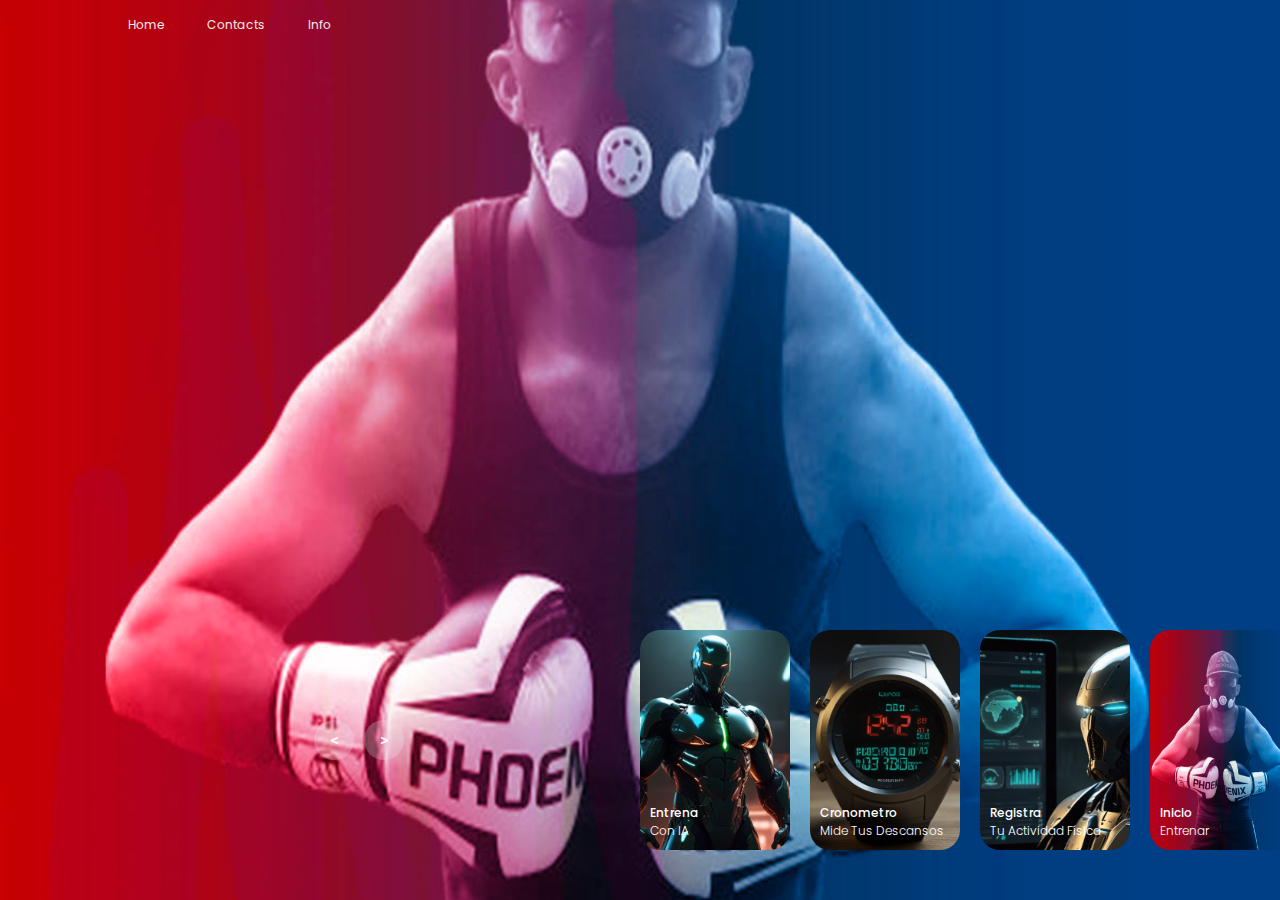
==== index.html @ 817d7978 "1-subida" ====
<!DOCTYPE html>
<html lang="en">
<head>
    <meta charset="UTF-8">
    <meta name="viewport" content="width=device-width, initial-scale=1.0">
    <title>Document</title>
    <link rel="stylesheet" href="style.css">
</head>
<body>
    <header>
        <nav>
            <a href="">Home</a>
            <a href="">Contacts</a>
            <a href="">Info</a>
        </nav>
    </header>

    <!-- carousel -->
    <div class="carousel">
        <!-- list item -->
        <div class="list">
            <div class="item">
                <img src="image/malveque.jpg"  class="carousel_item_img">
                <div class="content">
                    <div class="author">Levántate, entrena, repite.</div>
                    <div class="title">Fit</div>
                    <div class="topic">Coach</div>
                    <div class="des">
                        <!-- lorem 50 -->
                        
                    </div>
                    <div class="buttons">
                        <button>Desliza</button>
                      
                    </div>
                </div>
            </div>
            <div class="item">
                <img src="image/entrenador-virtual.jpg">
                <div class="content">
                 
                    
                    <div class="topic">Entrena con IA</div>
                    <div class="des">
                       
                    </div>
                    <div class="buttons">
                        <button>Entrena aqui</button>
                        
                    </div>
                </div>
            </div>
            <div class="item">
                <img src="image/cronometro.jpeg">
                <div class="content">
                    <div class="topic">Reloj</div>
                    <div class="des">
                        cronometro
                    </div>
                    <div class="buttons">
                        <button>Comenzar</button>
                       
                    </div>
                </div>
            </div>
            <div class="item">
                <img src="image/registro.jpg">
                <div class="content">
                    <div class="author">Registra</div>
                    <div class="title">Tu Actividad</div>
                    <div class="topic">Fisica</div>
                    <div class="des">
                        Lorem ipsum dolor, sit amet consectetur 
                    </div>
                    <div class="buttons">
                        <button>Registrar</button>
                        
                    </div>
                </div>
            </div>
        </div>
        <!-- list thumnail -->
        <div class="thumbnail">
            <div class="item">
                <img src="image/malveque.jpg">
                <div class="content">
                    <div class="title">
                        Inicio
                    </div>
                    <div class="description">
                        Entrenar
                    </div>
                </div>
            </div>
            <div class="item">
                <img src="./image/entrenador-virtual.jpg">
                <div class="content">
                    <div class="title">
                        Entrena 
                    </div>
                    <div class="description">
                       Con IA
                    </div>
                </div>
            </div>
            <div class="item">
                <img src="image/cronometro-virtual.jpg">
                <div class="content">
                    <div class="title">
                      Cronometro
                    </div>
                    <div class="description">
                        Mide Tus Descansos
                    </div>
                </div>
            </div>
            <div class="item">
                <img src="image/registro.jpg">
                <div class="content">
                    <div class="title">
                       Registra
                    </div>
                    <div class="description">
                       Tu Actividad Física
                    </div>
                </div>
            </div>
        </div>
        <!-- next prev -->

        <div class="arrows">
            <button id="prev"><</button>
            <button id="next">></button>
        </div>
        <!-- time running -->
        <div class="time"></div>
    </div>

    <script src="app.js"></script>
</body>
</html>
---- style.css ----
@import url('https://fonts.googleapis.com/css2?family=Poppins:ital,wght@0,100;0,200;0,300;0,400;0,500;0,600;0,700;0,800;0,900;1,100;1,200;1,300;1,400;1,500;1,600;1,700;1,800;1,900&display=swap');
body{
    margin: 0;
    background-color: #000;
    color: #eee;
    font-family: Poppins;
    font-size: 12px;
}
a{
    text-decoration: none;
}
header{
    width: 1140px;
    max-width: 80%;
    margin: auto;
    height: 50px;
    display: flex;
    align-items: center;
    position: relative;
    z-index: 100;
}
header a{
    color: #eee;
    margin-right: 40px;
}
/* carousel */
.carousel{
    height: 100vh;
    margin-top: -50px;
    width: 100vw;
    overflow: hidden;
    position: relative;
}
.carousel .list .item{
    width: 100%;
    height: 100%;
    position: absolute;
    inset: 0 0 0 0;
}
.carousel .list .item img{
    position: relative;
    width: 100%;
    height: 100%;
    object-fit: cover;  
}
 .carousel_item_img{
    position: relative;
  
 }
.carousel .list .item .content{
    position: absolute;
    top: 20%;
    width: 1140px;
    max-width: 80%;
    left: 50%;
    transform: translateX(-50%);
    padding-right: 30%;
    box-sizing: border-box;
    color: #fff;
    text-shadow: 0 5px 10px #0004;
}
.carousel .list .item .author{
    font-weight: bold;
    letter-spacing: 10px;
}
.carousel .list .item .title,
.carousel .list .item .topic{
    font-size: 5em;
    font-weight: bold;
    line-height: 1.3em;
}
.carousel .list .item .topic{
    color: #f1683a;
}
.carousel .list .item .buttons{
    display: grid;
    grid-template-columns: repeat(2, 120px);
    grid-template-rows: 40px;
    gap: 40px;
    margin-top: 20px;
}
.carousel .list .item .buttons button{
    border: none;
    background-color: #eee;
    letter-spacing: 3px;
    font-family: Poppins;
    font-weight: 500;
}
.carousel .list .item .buttons button:nth-child(2){
    background-color: transparent;
    border: 1px solid #fff;
    color: #eee;
}
/* thumbail */
.thumbnail{
    position: absolute;
    bottom: 50px;
    left: 50%;
    width: max-content;
    z-index: 100;
    display: flex;
    gap: 20px;
}
.thumbnail .item{
    width: 150px;
    height: 220px;
    flex-shrink: 0;
    position: relative;
}
.thumbnail .item img{
    width: 100%;
    height: 100%;
    object-fit: cover;
    border-radius: 20px;
}
.thumbnail .item .content{
    color: #fff;
    position: absolute;
    bottom: 10px;
    left: 10px;
    right: 10px;
}
.thumbnail .item .content .title{
    font-weight: 500;
}
.thumbnail .item .content .description{
    font-weight: 300;
}
/* arrows */
.arrows{
    position: absolute;
    top: 80%;
    right: 52%;
    z-index: 100;
    width: 300px;
    max-width: 30%;
    display: flex;
    gap: 10px;
    align-items: center;
}
.arrows button{
    width: 40px;
    height: 40px;
    border-radius: 50%;
    background-color: #eee4;
    border: none;
    color: #fff;
    font-family: monospace;
    font-weight: bold;
    transition: .5s;
}
.arrows button:hover{
    background-color: #fff;
    color: #000;
}

/* animation */
.carousel .list .item:nth-child(1){
    z-index: 1;
}

/* animation text in first item */

.carousel .list .item:nth-child(1) .content .author,
.carousel .list .item:nth-child(1) .content .title,
.carousel .list .item:nth-child(1) .content .topic,
.carousel .list .item:nth-child(1) .content .des,
.carousel .list .item:nth-child(1) .content .buttons
{
    transform: translateY(50px);
    filter: blur(20px);
    opacity: 0;
    animation: showContent .5s 1s linear 1 forwards;
}
@keyframes showContent{
    to{
        transform: translateY(0px);
        filter: blur(0px);
        opacity: 1;
    }
}
.carousel .list .item:nth-child(1) .content .title{
    animation-delay: 1.2s!important;
}
.carousel .list .item:nth-child(1) .content .topic{
    animation-delay: 1.4s!important;
}
.carousel .list .item:nth-child(1) .content .des{
    animation-delay: 1.6s!important;
}
.carousel .list .item:nth-child(1) .content .buttons{
    animation-delay: 1.8s!important;
}
/* create animation when next click */
.carousel.next .list .item:nth-child(1) img{
    width: 150px;
    height: 220px;
    position: absolute;
    bottom: 50px;
    left: 50%;
    border-radius: 30px;
    animation: showImage .5s linear 1 forwards;
}
@keyframes showImage{
    to{
        bottom: 0;
        left: 0;
        width: 100%;
        height: 100%;
        border-radius: 0;
    }
}

.carousel.next .thumbnail .item:nth-last-child(1){
    overflow: hidden;
    animation: showThumbnail .5s linear 1 forwards;
}
.carousel.prev .list .item img{
    z-index: 100;
}
@keyframes showThumbnail{
    from{
        width: 0;
        opacity: 0;
    }
}
.carousel.next .thumbnail{
    animation: effectNext .5s linear 1 forwards;
}

@keyframes effectNext{
    from{
        transform: translateX(150px);
    }
}

/* running time */

.carousel .time{
    position: absolute;
    z-index: 1000;
    width: 0%;
    height: 3px;
    background-color: #f1683a;
    left: 0;
    top: 0;
}

.carousel.next .time,
.carousel.prev .time{
    animation: runningTime 3s linear 1 forwards;
}
@keyframes runningTime{
    from{ width: 100%}
    to{width: 0}
}


/* prev click */

.carousel.prev .list .item:nth-child(2){
    z-index: 2;
}

.carousel.prev .list .item:nth-child(2) img{
    animation: outFrame 0.5s linear 1 forwards;
    position: absolute;
    bottom: 0;
    left: 0;
}
@keyframes outFrame{
    to{
        width: 150px;
        height: 220px;
        bottom: 50px;
        left: 50%;
        border-radius: 20px;
    }
}

.carousel.prev .thumbnail .item:nth-child(1){
    overflow: hidden;
    opacity: 0;
    animation: showThumbnail .5s linear 1 forwards;
}
.carousel.next .arrows button,
.carousel.prev .arrows button{
    pointer-events: none;
}
.carousel.prev .list .item:nth-child(2) .content .author,
.carousel.prev .list .item:nth-child(2) .content .title,
.carousel.prev .list .item:nth-child(2) .content .topic,
.carousel.prev .list .item:nth-child(2) .content .des,
.carousel.prev .list .item:nth-child(2) .content .buttons
{
    animation: contentOut 1.5s linear 1 forwards!important;
}

@keyframes contentOut{
    to{
        transform: translateY(-150px);
        filter: blur(20px);
        opacity: 0;
    }
}
@media screen and (max-width: 678px) {
    .carousel .list .item .content{
        padding-right: 0;
    }
    .carousel .list .item .content .title{
        font-size: 30px;
    }
}
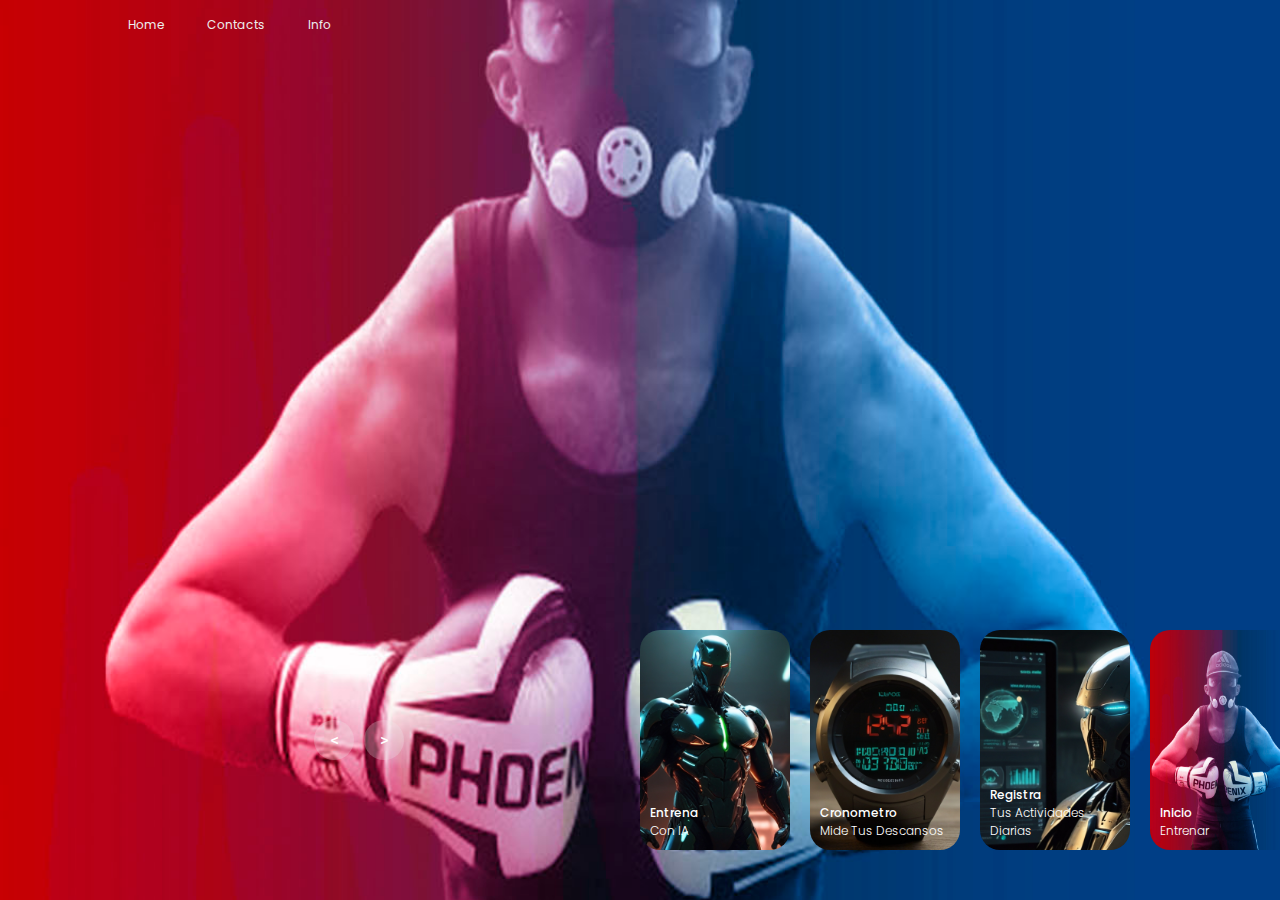
==== commit 87c54640: "calendario" ====
--- a/index.html
+++ b/index.html
@@ -1,141 +1,119 @@
 <!DOCTYPE html>
 <html lang="en">
-<head>
-    <meta charset="UTF-8">
-    <meta name="viewport" content="width=device-width, initial-scale=1.0">
+  <head>
+    <meta charset="UTF-8" />
+    <meta name="viewport" content="width=device-width, initial-scale=1.0" />
     <title>Document</title>
-    <link rel="stylesheet" href="style.css">
-</head>
-<body>
+    <link rel="stylesheet" href="style.css" />
+  </head>
+  <body>
     <header>
-        <nav>
-            <a href="">Home</a>
-            <a href="">Contacts</a>
-            <a href="">Info</a>
-        </nav>
+      <nav>
+        <a href="">Home</a>
+        <a href="">Contacts</a>
+        <a href="">Info</a>
+      </nav>
     </header>
 
     <!-- carousel -->
     <div class="carousel">
-        <!-- list item -->
-        <div class="list">
-            <div class="item">
-                <img src="image/malveque.jpg"  class="carousel_item_img">
-                <div class="content">
-                    <div class="author">Levántate, entrena, repite.</div>
-                    <div class="title">Fit</div>
-                    <div class="topic">Coach</div>
-                    <div class="des">
-                        <!-- lorem 50 -->
-                        
-                    </div>
-                    <div class="buttons">
-                        <button>Desliza</button>
-                      
-                    </div>
-                </div>
+      <!-- list item -->
+      <div class="list">
+        <div class="item">
+          <img src="image/malveque.jpg" class="carousel_item_img" />
+          <div class="content">
+            <div class="author">Levántate, entrena, repite.</div>
+            <div class="title">Fit</div>
+            <div class="topic">Coach</div>
+            <div class="des">
+              <!-- lorem 50 -->
             </div>
-            <div class="item">
-                <img src="image/entrenador-virtual.jpg">
-                <div class="content">
-                 
-                    
-                    <div class="topic">Entrena con IA</div>
-                    <div class="des">
-                       
-                    </div>
-                    <div class="buttons">
-                        <button>Entrena aqui</button>
-                        
-                    </div>
-                </div>
+            <div class="buttons">
+              <button>Desliza</button>
             </div>
-            <div class="item">
-                <img src="image/cronometro.jpeg">
-                <div class="content">
-                    <div class="topic">Reloj</div>
-                    <div class="des">
-                        cronometro
-                    </div>
-                    <div class="buttons">
-                        <button>Comenzar</button>
-                       
-                    </div>
-                </div>
+          </div>
+        </div>
+        <div class="item">
+          <img src="image/entrenador-virtual.jpg" />
+          <div class="content">
+            <div class="topic">Entrena con IA</div>
+            <div class="des"></div>
+            <div class="buttons">
+              <button>Entrena aqui</button>
             </div>
-            <div class="item">
-                <img src="image/registro.jpg">
-                <div class="content">
-                    <div class="author">Registra</div>
-                    <div class="title">Tu Actividad</div>
-                    <div class="topic">Fisica</div>
-                    <div class="des">
-                        Lorem ipsum dolor, sit amet consectetur 
-                    </div>
-                    <div class="buttons">
-                        <button>Registrar</button>
-                        
-                    </div>
-                </div>
+          </div>
+        </div>
+        <div class="item">
+          <img src="image/cronometro.jpeg" />
+          <div class="content">
+            <div class="topic">Reloj</div>
+            <div class="des">cronometro</div>
+            <div class="buttons">
+              <a href="./pages/cronometro.html">
+                <button>Comenzar</button>
+              </a>
             </div>
+       
+
+            
+          </div>
         </div>
-        <!-- list thumnail -->
-        <div class="thumbnail">
-            <div class="item">
-                <img src="image/malveque.jpg">
-                <div class="content">
-                    <div class="title">
-                        Inicio
-                    </div>
-                    <div class="description">
-                        Entrenar
-                    </div>
-                </div>
+        <div class="item">
+          <img src="image/registro.jpg" />
+          <div class="content">
+            <div class="author">Registra</div>
+            <div class="title">Tus Actividad</div>
+            <div class="topic">Diarias</div>
+            <div class="des">Lorem ipsum dolor, sit amet consectetur</div>
+            <div class="buttons">
+              <a href="./pages/calendario.html">
+                <button>Registrar</button>
+              </a>
             </div>
-            <div class="item">
-                <img src="./image/entrenador-virtual.jpg">
-                <div class="content">
-                    <div class="title">
-                        Entrena 
-                    </div>
-                    <div class="description">
-                       Con IA
-                    </div>
-                </div>
-            </div>
-            <div class="item">
-                <img src="image/cronometro-virtual.jpg">
-                <div class="content">
-                    <div class="title">
-                      Cronometro
-                    </div>
-                    <div class="description">
-                        Mide Tus Descansos
-                    </div>
-                </div>
-            </div>
-            <div class="item">
-                <img src="image/registro.jpg">
-                <div class="content">
-                    <div class="title">
-                       Registra
-                    </div>
-                    <div class="description">
-                       Tu Actividad Física
-                    </div>
-                </div>
-            </div>
+          </div>
         </div>
-        <!-- next prev -->
+      </div>
+      <!-- list thumnail -->
+      <div class="thumbnail">
+        <div class="item">
+          <img src="image/malveque.jpg" />
+          <div class="content">
+            <div class="title">Inicio</div>
+            <div class="description">Entrenar</div>
+          </div>
+        </div>
+        <div class="item">
+          <img src="./image/entrenador-virtual.jpg" />
+          <div class="content">
+            <div class="title">Entrena</div>
+            <div class="description">Con IA</div>
+          </div>
+        </div>
+        <div class="item">
+          <img src="image/cronometro-virtual.jpg" />
+          <div class="content">
+            <div class="title">Cronometro</div>
+            <div class="description">Mide Tus Descansos</div>
+          </div>
+        </div>
+        <div class="item">
+          <img src="image/registro.jpg" />
+          <div class="content">
+            <div class="title">Registra</div>
+            <div class="description">Tus Actividades Diarias</div>
+          </div>
+        </div>
+      </div>
+      <!-- next prev -->
 
-        <div class="arrows">
-            <button id="prev"><</button>
-            <button id="next">></button>
-        </div>
-        <!-- time running -->
-        <div class="time"></div>
+      <div class="arrows">
+        <button id="prev"><</button>
+        <button id="next">></button>
+      </div>
+      <!-- time running -->
+      <div class="time"></div>
     </div>
 
     <script src="app.js"></script>
-</body>
-</html>+  </body>
+</html>
--- a/style.css
+++ b/style.css
@@ -310,4 +310,39 @@
     .carousel .list .item .content .title{
         font-size: 30px;
     }
+}
+
+/*////////////////////////  modal  ///////////////////////*/
+.modal {
+    display: none;
+    position: fixed;
+    z-index: 1;
+    left: 0;
+    top: 0;
+    width: 100%;
+    height: 500px;
+    overflow: auto;
+    background-color: rgba(0, 0, 0, 0.5);
+}
+
+.modal-content {
+    background-color: #fefefe;
+    margin: 15% auto;
+    padding: 20px;
+    border: 1px solid #888;
+    width: 80%;
+}
+
+.close {
+    color: #aaa;
+    float: right;
+    font-size: 28px;
+    font-weight: bold;
+}
+
+.close:hover,
+.close:focus {
+    color: black;
+    text-decoration: none;
+    cursor: pointer;
 }